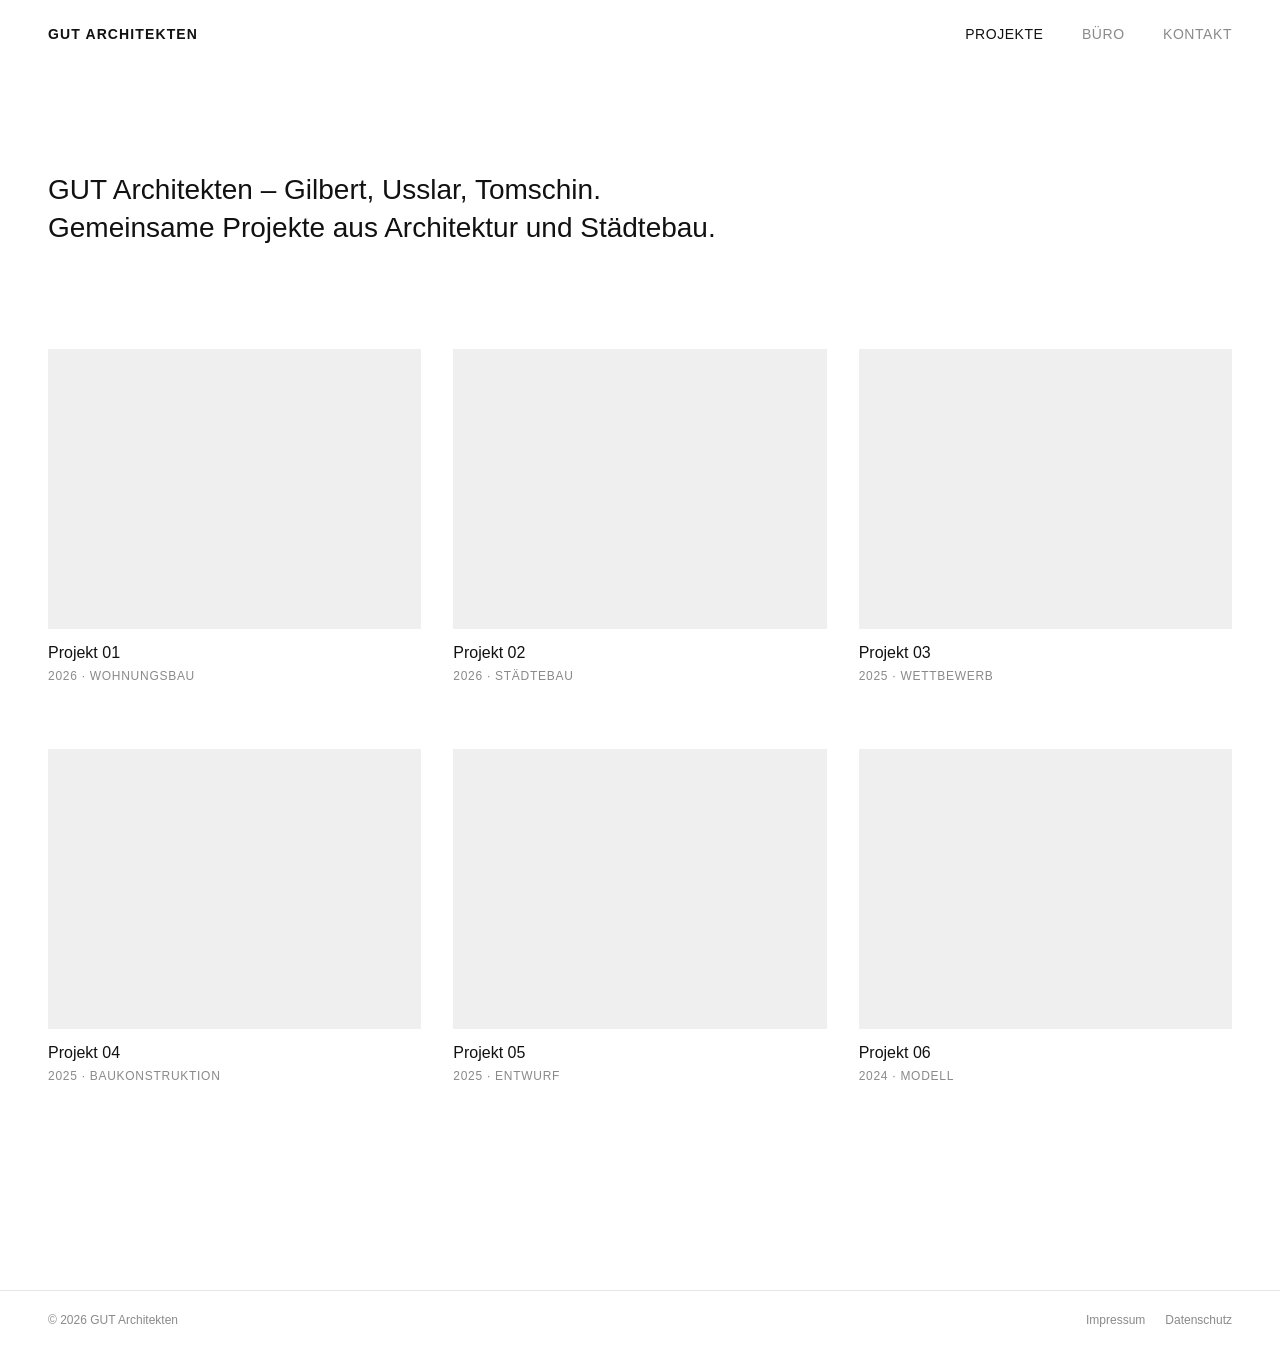
==== index.html @ 8fa4162e "Grundgerüst der Website GUT Architekten Startseite mit Projekt-Raster, Projektvorlage, Büro, Kontakt" ====
<!doctype html>
<html lang="de">
<head>
  <meta charset="utf-8">
  <meta name="viewport" content="width=device-width, initial-scale=1">
  <title>GUT ARCHITEKTEN</title>
  <meta name="description" content="GUT ARCHITEKTEN – Gilbert, Usslar, Tomschin. Projekte aus Architektur und Städtebau.">
  <link rel="icon" href="assets/img/favicon.svg" type="image/svg+xml">
  <link rel="stylesheet" href="assets/css/style.css">
</head>
<body>

  <header class="site-header">
    <div class="wrap">
      <a class="wordmark" href="index.html">GUT Architekten</a>
      <nav class="nav" aria-label="Hauptnavigation">
        <a href="index.html" aria-current="page">Projekte</a>
        <a href="buero.html">Büro</a>
        <a href="kontakt.html">Kontakt</a>
      </nav>
    </div>
  </header>

  <main>
    <section class="wrap section">
      <!-- PLATZHALTER: Einleitungssatz -->
      <p class="lead">
        GUT Architekten – Gilbert, Usslar, Tomschin.
        Gemeinsame Projekte aus Architektur und Städtebau.
      </p>
    </section>

    <section class="wrap section" aria-labelledby="projekte-titel">
      <h2 id="projekte-titel" class="visually-hidden">Projekte</h2>

      <!-- PROJEKTE: Für jedes Projekt eine <li class="card"> anlegen.
           Platzhalter <div class="ph"></div> später durch
           <img src="assets/img/projekte/NAME/cover.jpg" alt="..."> ersetzen. -->
      <ul class="grid">
        <li class="card">
          <a href="projekte/vorlage.html">
            <div class="ph"></div>
            <h3>Projekt 01</h3>
            <span class="label">2026 · Wohnungsbau</span>
          </a>
        </li>
        <li class="card">
          <a href="projekte/vorlage.html">
            <div class="ph"></div>
            <h3>Projekt 02</h3>
            <span class="label">2026 · Städtebau</span>
          </a>
        </li>
        <li class="card">
          <a href="projekte/vorlage.html">
            <div class="ph"></div>
            <h3>Projekt 03</h3>
            <span class="label">2025 · Wettbewerb</span>
          </a>
        </li>
        <li class="card">
          <a href="projekte/vorlage.html">
            <div class="ph"></div>
            <h3>Projekt 04</h3>
            <span class="label">2025 · Baukonstruktion</span>
          </a>
        </li>
        <li class="card">
          <a href="projekte/vorlage.html">
            <div class="ph"></div>
            <h3>Projekt 05</h3>
            <span class="label">2025 · Entwurf</span>
          </a>
        </li>
        <li class="card">
          <a href="projekte/vorlage.html">
            <div class="ph"></div>
            <h3>Projekt 06</h3>
            <span class="label">2024 · Modell</span>
          </a>
        </li>
      </ul>
    </section>
  </main>

  <footer class="site-footer">
    <div class="wrap">
      <span>© 2026 GUT Architekten</span>
      <nav aria-label="Rechtliches">
        <a href="impressum.html">Impressum</a>
        <a href="datenschutz.html">Datenschutz</a>
      </nav>
    </div>
  </footer>

</body>
</html>
---- assets/css/style.css ----
/* ==========================================================================
   GUT ARCHITEKTEN – Stylesheet
   Schlicht, viel Weißraum, eine Schrift, Schwarz auf Weiß.
   Alle Farben, Abstände und Schriftgrößen stehen oben als Variablen –
   wer das Design anpassen will, ändert zuerst hier.
   ========================================================================== */

:root {
  /* Farben */
  --bg: #ffffff;
  --fg: #111111;
  --muted: #8a8a8a;
  --line: #e6e6e6;
  --placeholder: #efefef;

  /* Schrift: Systemschrift (Helvetica/Arial) – keine externen Fonts,
     dadurch schnell und ohne Datenschutzprobleme (kein Google Fonts). */
  --font: "Helvetica Neue", Helvetica, Arial, system-ui, sans-serif;

  --text-xs: 0.75rem;   /* 12px – Meta, Labels */
  --text-s: 0.875rem;   /* 14px – Navigation, Bildunterschriften */
  --text-m: 1rem;       /* 16px – Fließtext */
  --text-l: clamp(1.25rem, 1rem + 1vw, 1.75rem);    /* Einleitung */
  --text-xl: clamp(1.75rem, 1.2rem + 2.2vw, 3rem);  /* Projekttitel */

  /* Abstände */
  --gutter: clamp(16px, 4vw, 48px);
  --gap: clamp(16px, 2.5vw, 32px);
  --section: clamp(48px, 8vw, 120px);
  --max: 1440px;
}

/* --- Reset --------------------------------------------------------------- */
*, *::before, *::after { box-sizing: border-box; }
html { -webkit-text-size-adjust: 100%; }
body, h1, h2, h3, p, figure, dl, dd, ul { margin: 0; padding: 0; }
ul { list-style: none; }
img { display: block; max-width: 100%; height: auto; }
a { color: inherit; text-decoration: none; }

body {
  background: var(--bg);
  color: var(--fg);
  font-family: var(--font);
  font-size: var(--text-m);
  line-height: 1.5;
  -webkit-font-smoothing: antialiased;
  display: flex;
  flex-direction: column;
  min-height: 100vh;
}

main { flex: 1; }

.wrap {
  width: 100%;
  max-width: var(--max);
  margin: 0 auto;
  padding: 0 var(--gutter);
}

/* --- Header -------------------------------------------------------------- */
.site-header .wrap {
  display: flex;
  justify-content: space-between;
  align-items: baseline;
  gap: var(--gap);
  padding-top: 24px;
  padding-bottom: 24px;
}

.wordmark {
  font-size: var(--text-s);
  font-weight: 600;
  letter-spacing: 0.08em;
  text-transform: uppercase;
  white-space: nowrap;
}

.nav { display: flex; gap: clamp(16px, 3vw, 40px); }
.nav a {
  font-size: var(--text-s);
  letter-spacing: 0.04em;
  text-transform: uppercase;
  color: var(--muted);
  transition: color 0.15s;
}
.nav a:hover,
.nav a[aria-current="page"] { color: var(--fg); }

/* --- Typografie ---------------------------------------------------------- */
.lead {
  font-size: var(--text-l);
  line-height: 1.35;
  max-width: 24em;
  font-weight: 400;
}

.label {
  display: block;
  font-size: var(--text-xs);
  letter-spacing: 0.06em;
  text-transform: uppercase;
  color: var(--muted);
}

.prose { max-width: 38em; }
.prose p + p { margin-top: 1em; }
.prose a { border-bottom: 1px solid var(--line); }
.prose a:hover { border-color: var(--fg); }
.prose h2 { font-size: var(--text-m); font-weight: 600; margin: 2em 0 0.5em; }

.section { padding-top: var(--section); }
.section:last-child { padding-bottom: var(--section); }

/* --- Bild-Platzhalter ----------------------------------------------------
   Ein <div class="ph"> steht für ein Bild, das noch fehlt.
   Später einfach durch <img src="..." alt="..."> ersetzen.          */
.ph {
  background: var(--placeholder);
  aspect-ratio: 4 / 3;
  width: 100%;
}
.ph--wide { aspect-ratio: 16 / 9; }
.ph--tall { aspect-ratio: 3 / 4; }
.ph--square { aspect-ratio: 1 / 1; }

/* --- Projekt-Raster (Startseite) ---------------------------------------- */
.grid {
  display: grid;
  grid-template-columns: repeat(3, 1fr);
  gap: calc(var(--gap) * 2) var(--gap);
}
@media (max-width: 960px) { .grid { grid-template-columns: repeat(2, 1fr); } }
@media (max-width: 560px) { .grid { grid-template-columns: 1fr; } }

.card img,
.card .ph {
  aspect-ratio: 4 / 3;
  object-fit: cover;
  transition: opacity 0.2s;
}
.card:hover img,
.card:hover .ph { opacity: 0.85; }
.card h3 {
  font-size: var(--text-m);
  font-weight: 400;
  margin-top: 12px;
}
.card .label { margin-top: 2px; }

/* --- Projektseite -------------------------------------------------------- */
.project-head h1 {
  font-size: var(--text-xl);
  font-weight: 400;
  line-height: 1.1;
  letter-spacing: -0.01em;
}

.project-body {
  display: grid;
  grid-template-columns: minmax(200px, 1fr) 2fr;
  gap: var(--gap);
  align-items: start;
}
@media (max-width: 760px) { .project-body { grid-template-columns: 1fr; } }

.meta { display: grid; gap: 14px; }
@media (min-width: 761px) { .meta { position: sticky; top: 24px; } }
.meta dd { font-size: var(--text-s); }

.gallery { display: grid; gap: var(--gap); }
.gallery--2 { grid-template-columns: repeat(2, 1fr); }
@media (max-width: 560px) { .gallery--2 { grid-template-columns: 1fr; } }
.gallery figcaption {
  font-size: var(--text-xs);
  color: var(--muted);
  margin-top: 8px;
}

.back {
  font-size: var(--text-s);
  color: var(--muted);
}
.back:hover { color: var(--fg); }

/* --- Büro / Personen ----------------------------------------------------- */
.people {
  display: grid;
  grid-template-columns: repeat(3, 1fr);
  gap: var(--gap);
}
@media (max-width: 760px) { .people { grid-template-columns: 1fr; } }
.person h3 { font-size: var(--text-m); font-weight: 400; margin-top: 12px; }
.person p { font-size: var(--text-s); color: var(--muted); margin-top: 6px; max-width: 30em; }

/* --- Footer -------------------------------------------------------------- */
.site-footer { border-top: 1px solid var(--line); margin-top: var(--section); }
.site-footer .wrap {
  display: flex;
  flex-wrap: wrap;
  justify-content: space-between;
  gap: 8px var(--gap);
  padding-top: 20px;
  padding-bottom: 28px;
  font-size: var(--text-xs);
  color: var(--muted);
}
.site-footer nav { display: flex; gap: 20px; }
.site-footer a:hover { color: var(--fg); }

/* --- Hilfsklassen -------------------------------------------------------- */
.mt-s { margin-top: 16px; }
.mt-m { margin-top: 32px; }
.mt-l { margin-top: var(--section); }
.visually-hidden {
  position: absolute; width: 1px; height: 1px;
  overflow: hidden; clip: rect(0 0 0 0); white-space: nowrap;
}
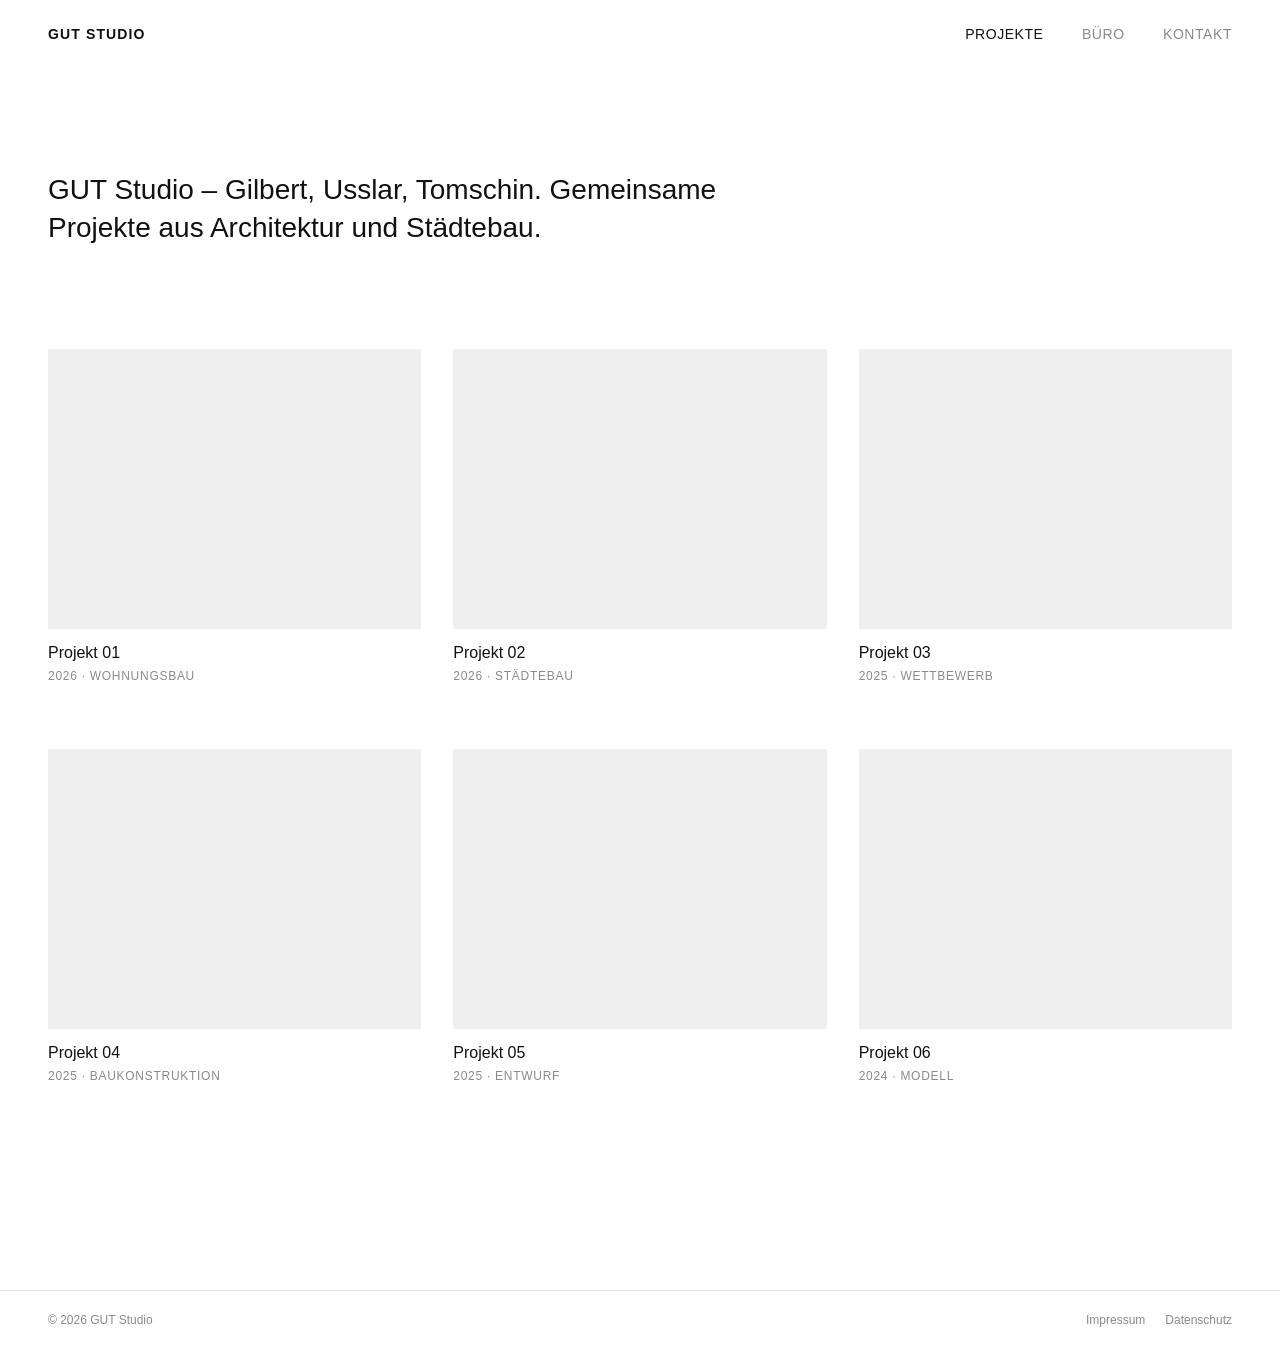
==== commit 621aacf9: "Umbenennung in GUT Studio, Domain gut-studio.de „Architekt“ ist eine geschützte Berufsbezeichnung, d" ====
--- a/index.html
+++ b/index.html
@@ -3,8 +3,8 @@
 <head>
   <meta charset="utf-8">
   <meta name="viewport" content="width=device-width, initial-scale=1">
-  <title>GUT ARCHITEKTEN</title>
-  <meta name="description" content="GUT ARCHITEKTEN – Gilbert, Usslar, Tomschin. Projekte aus Architektur und Städtebau.">
+  <title>GUT STUDIO</title>
+  <meta name="description" content="GUT STUDIO – Gilbert, Usslar, Tomschin. Projekte aus Architektur und Städtebau.">
   <link rel="icon" href="assets/img/favicon.svg" type="image/svg+xml">
   <link rel="stylesheet" href="assets/css/style.css">
 </head>
@@ -12,7 +12,7 @@
 
   <header class="site-header">
     <div class="wrap">
-      <a class="wordmark" href="index.html">GUT Architekten</a>
+      <a class="wordmark" href="index.html">GUT Studio</a>
       <nav class="nav" aria-label="Hauptnavigation">
         <a href="index.html" aria-current="page">Projekte</a>
         <a href="buero.html">Büro</a>
@@ -25,7 +25,7 @@
     <section class="wrap section">
       <!-- PLATZHALTER: Einleitungssatz -->
       <p class="lead">
-        GUT Architekten – Gilbert, Usslar, Tomschin.
+        GUT Studio – Gilbert, Usslar, Tomschin.
         Gemeinsame Projekte aus Architektur und Städtebau.
       </p>
     </section>
@@ -85,7 +85,7 @@
 
   <footer class="site-footer">
     <div class="wrap">
-      <span>© 2026 GUT Architekten</span>
+      <span>© 2026 GUT Studio</span>
       <nav aria-label="Rechtliches">
         <a href="impressum.html">Impressum</a>
         <a href="datenschutz.html">Datenschutz</a>
--- a/assets/css/style.css
+++ b/assets/css/style.css
@@ -1,5 +1,5 @@
 /* ==========================================================================
-   GUT ARCHITEKTEN – Stylesheet
+   GUT STUDIO – Stylesheet
    Schlicht, viel Weißraum, eine Schrift, Schwarz auf Weiß.
    Alle Farben, Abstände und Schriftgrößen stehen oben als Variablen –
    wer das Design anpassen will, ändert zuerst hier.
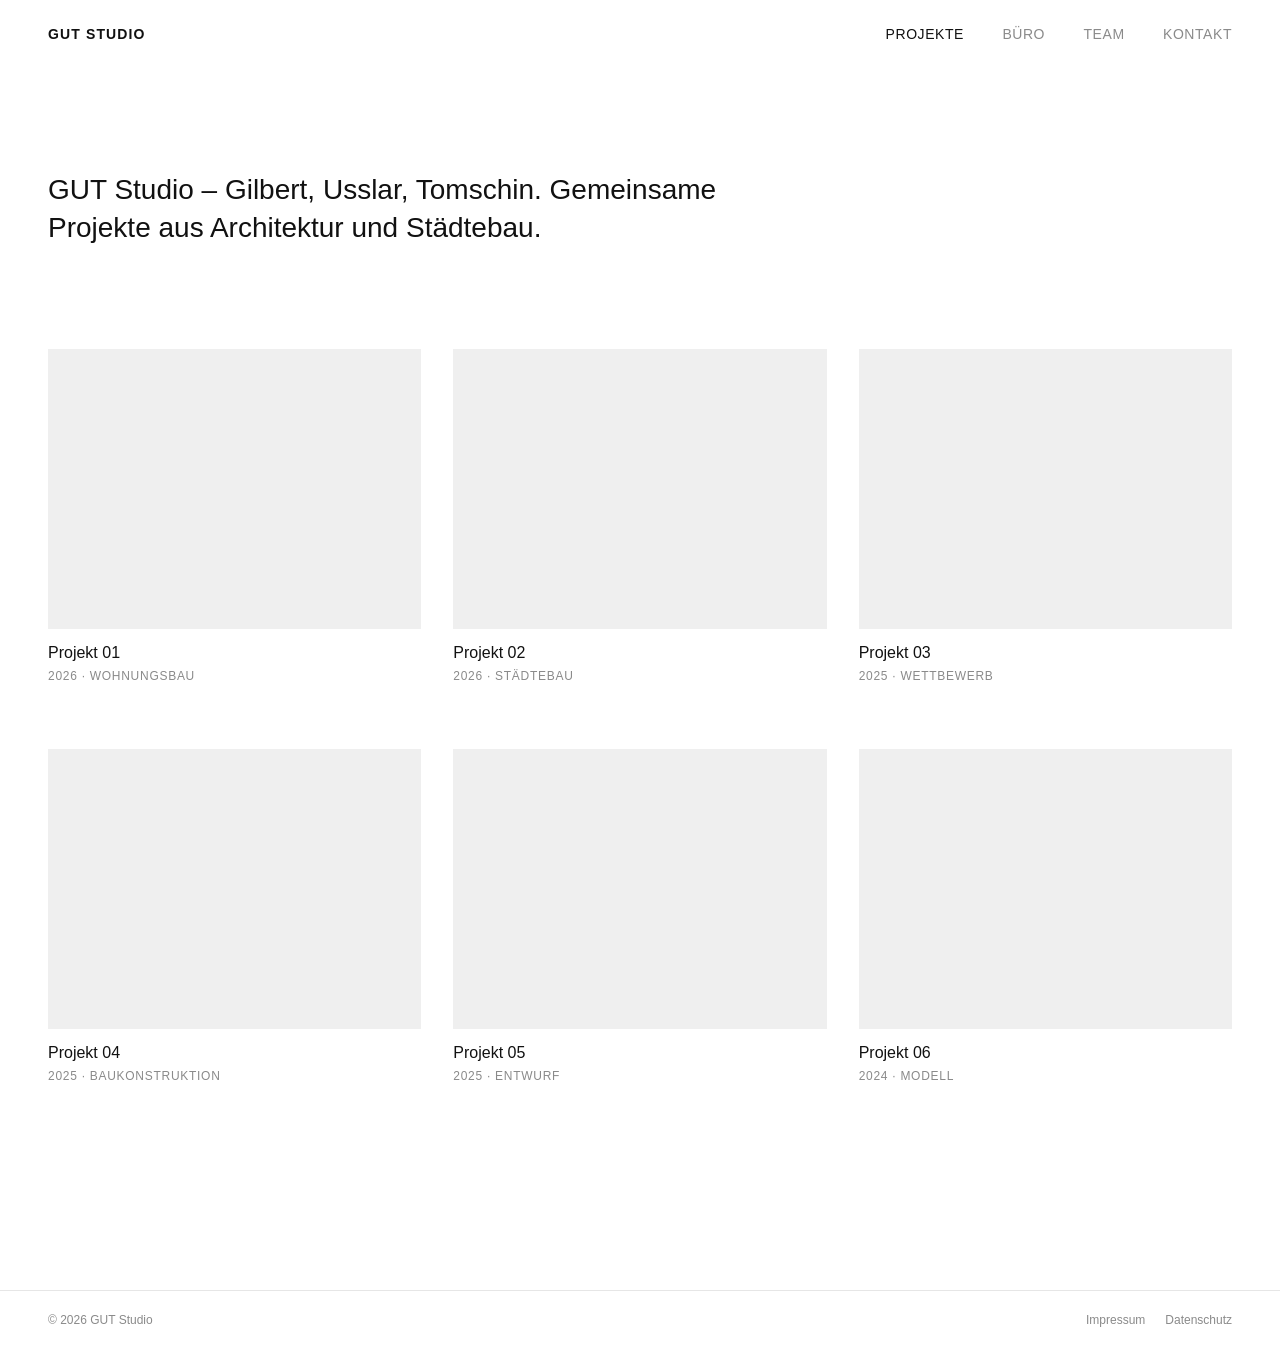
==== commit 70d21a49: "Neuer Reiter Team mit Foto, Kontakt und Lebenslauf Eigene Seite team.html mit einem Abschnitt pro Pe" ====
--- a/index.html
+++ b/index.html
@@ -16,6 +16,7 @@
       <nav class="nav" aria-label="Hauptnavigation">
         <a href="index.html" aria-current="page">Projekte</a>
         <a href="buero.html">Büro</a>
+        <a href="team.html">Team</a>
         <a href="kontakt.html">Kontakt</a>
       </nav>
     </div>
--- a/assets/css/style.css
+++ b/assets/css/style.css
@@ -62,6 +62,7 @@
 /* --- Header -------------------------------------------------------------- */
 .site-header .wrap {
   display: flex;
+  flex-wrap: wrap;
   justify-content: space-between;
   align-items: baseline;
   gap: var(--gap);
@@ -77,7 +78,10 @@
   white-space: nowrap;
 }
 
-.nav { display: flex; gap: clamp(16px, 3vw, 40px); }
+.nav { display: flex; flex-wrap: wrap; gap: 6px clamp(16px, 3vw, 40px); }
+@media (max-width: 600px) {
+  .site-header .wrap { flex-direction: column; gap: 12px; }
+}
 .nav a {
   font-size: var(--text-s);
   letter-spacing: 0.04em;
@@ -193,6 +197,55 @@
 @media (max-width: 760px) { .people { grid-template-columns: 1fr; } }
 .person h3 { font-size: var(--text-m); font-weight: 400; margin-top: 12px; }
 .person p { font-size: var(--text-s); color: var(--muted); margin-top: 6px; max-width: 30em; }
+
+/* --- Team ---------------------------------------------------------------- */
+.jump { display: flex; flex-wrap: wrap; gap: 8px 24px; font-size: var(--text-l); }
+.jump a { color: var(--muted); transition: color 0.15s; }
+.jump a:hover { color: var(--fg); }
+
+.member {
+  display: grid;
+  grid-template-columns: minmax(220px, 1fr) 2fr;
+  gap: var(--gap) calc(var(--gap) * 2);
+  align-items: start;
+  padding-top: var(--section);
+  scroll-margin-top: 16px;
+}
+.member + .member { margin-top: var(--section); border-top: 1px solid var(--line); }
+@media (max-width: 760px) { .member { grid-template-columns: 1fr; } }
+
+.member-side { display: grid; gap: 16px; min-width: 0; }
+@media (min-width: 761px) { .member-side { position: sticky; top: 24px; } }
+.member-side .ph,
+.member-side .portrait { aspect-ratio: 3 / 4; width: 100%; max-width: 360px; object-fit: cover; }
+@media (max-width: 760px) {
+  .member-side .ph,
+  .member-side .portrait { max-width: 260px; }
+}
+.member-side h2 { font-size: var(--text-l); font-weight: 400; line-height: 1.2; margin-top: 4px; }
+
+.contact { display: grid; gap: 10px; }
+.contact dd { font-size: var(--text-s); overflow-wrap: anywhere; }
+.contact a:hover { text-decoration: underline; text-underline-offset: 3px; }
+
+.member-cv { display: grid; gap: 44px; min-width: 0; }
+.cv-block h3 { padding-bottom: 10px; border-bottom: 1px solid var(--line); margin-bottom: 14px; }
+
+.cv {
+  display: grid;
+  grid-template-columns: 8.5em 1fr;
+  gap: 10px var(--gap);
+  font-size: var(--text-s);
+}
+.cv dt { color: var(--muted); font-variant-numeric: tabular-nums; }
+.cv dd span { display: block; color: var(--muted); }
+@media (max-width: 420px) {
+  .cv { grid-template-columns: 1fr; gap: 2px; }
+  .cv dd { margin-bottom: 12px; }
+}
+
+.skills { display: flex; flex-wrap: wrap; gap: 4px 0; font-size: var(--text-s); }
+.skills li + li::before { content: "·"; color: var(--muted); margin: 0 10px; }
 
 /* --- Footer -------------------------------------------------------------- */
 .site-footer { border-top: 1px solid var(--line); margin-top: var(--section); }
